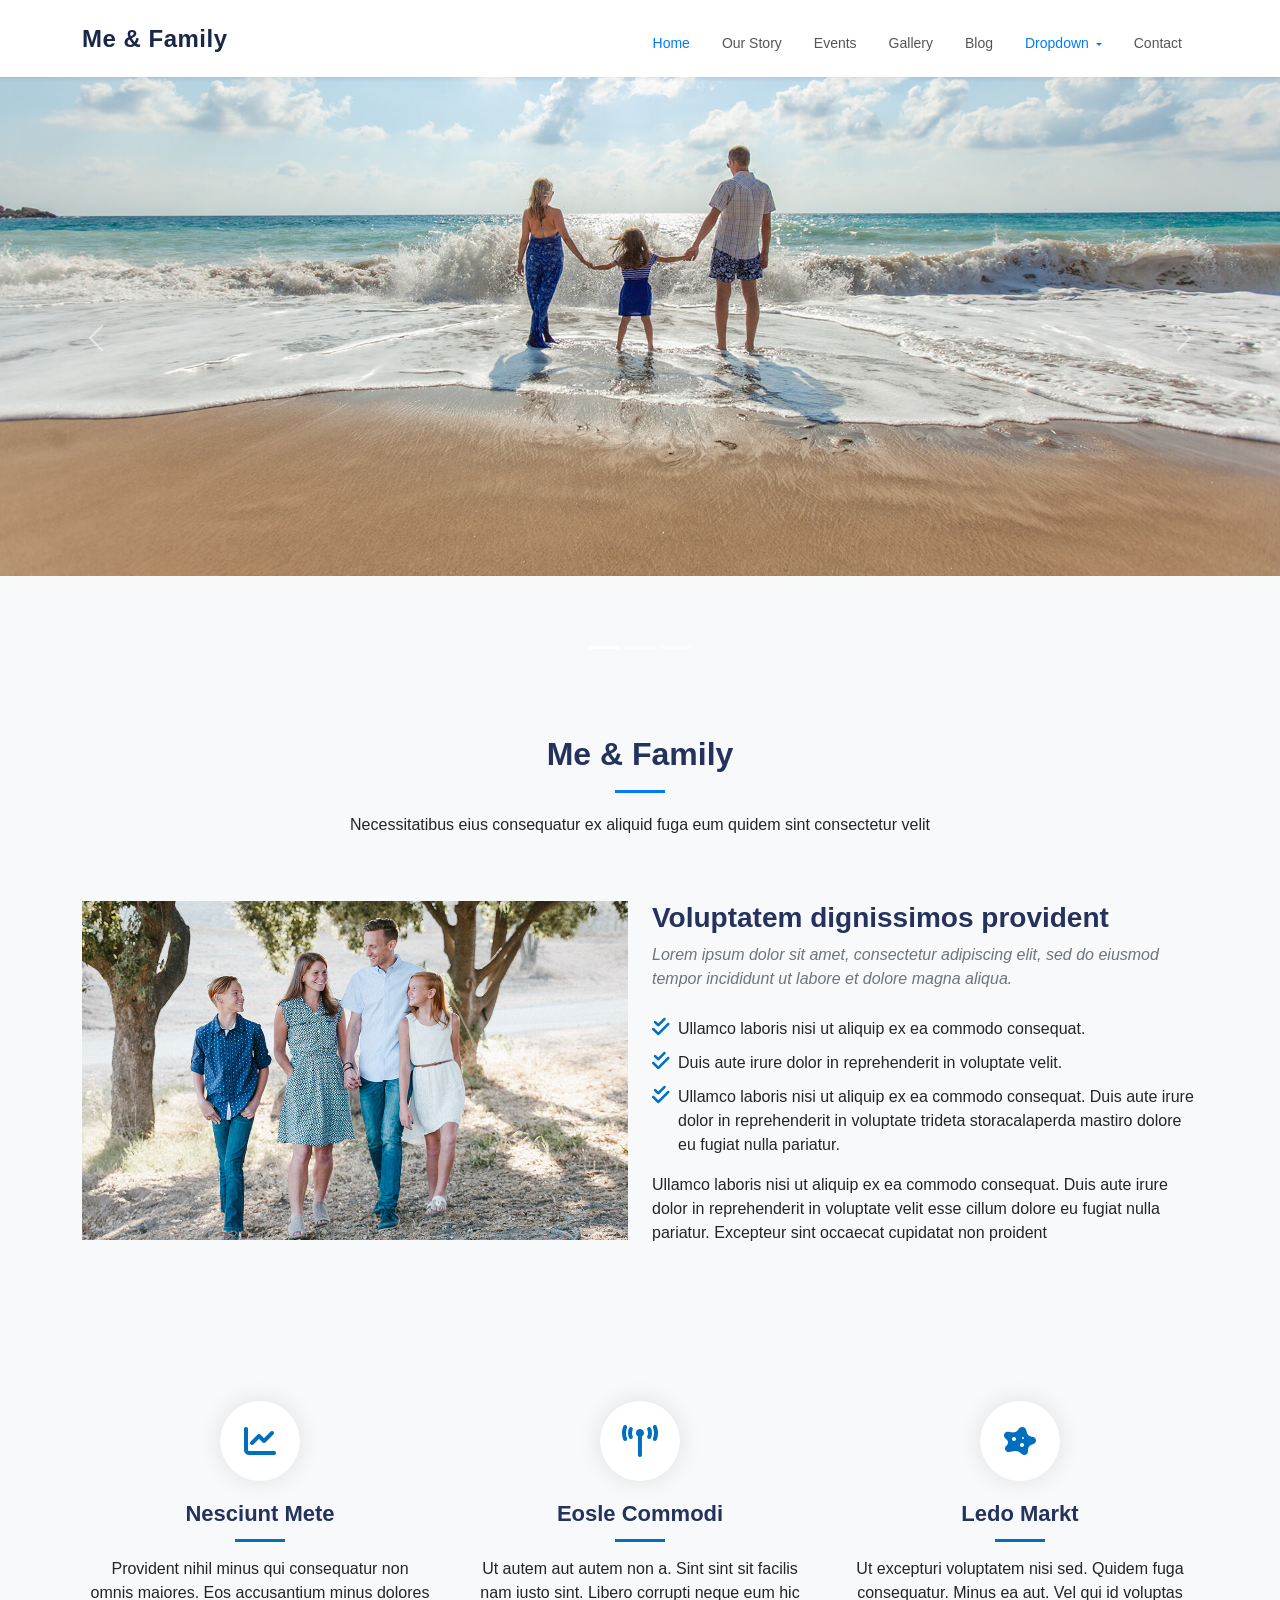
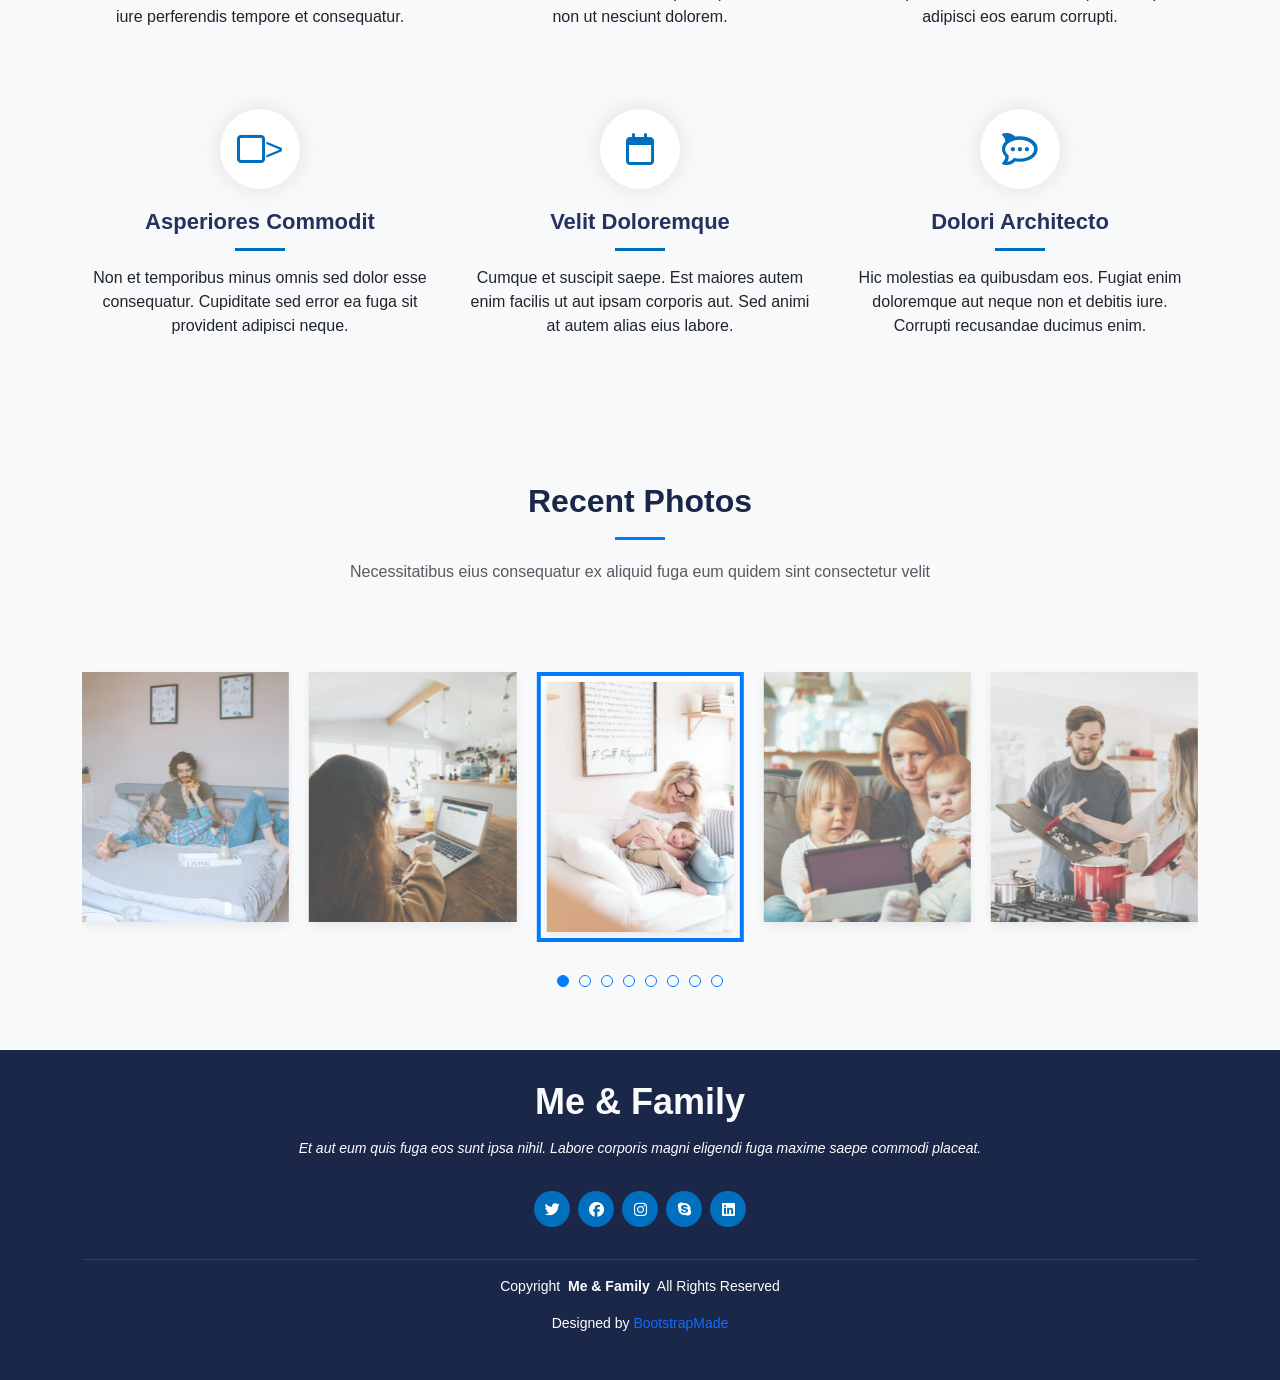
==== index.html @ acaabdf4 "Abdullah commit" ====
<!DOCTYPE html>
<html lang="en">
<head>
    <meta charset="UTF-8">
    <meta name="viewport" content="width=device-width, initial-scale=1.0">
    <title>BootStrap Project</title>

    <link rel="stylesheet" href="assesst/bootStrap/bootstrap.min.css">
    <link rel="stylesheet" href="assesst/css/all.min.css">
    <link rel="stylesheet" href="https://cdn.jsdelivr.net/npm/swiper@10/swiper-bundle.min.css" />
    <link rel="stylesheet" href="assesst/css/style.css">
</head>
<body>
    <!-- start section navBar -->
   <nav class="navbar navbar-expand-lg bg-white custom-navbar shadow-sm fixed-top">
        <div class="container">
    
            <a class="navbar-brand fw-bold brand-text" href="#">Me & Family</a>
            
           
            <button class="navbar-toggler" type="button" data-bs-toggle="collapse" data-bs-target="#mainNav" aria-controls="mainNav" aria-expanded="false" aria-label="Toggle navigation">
                <span class="navbar-toggler-icon"></span>
            </button>

            
            <div class="collapse navbar-collapse" id="mainNav">
                <ul class="navbar-nav ms-auto align-items-lg-center">
                    <li class="nav-item"><a class="nav-link active" href="#">Home</a></li>
                    <li class="nav-item"><a class="nav-link" href="#">Our Story</a></li>
                    <li class="nav-item"><a class="nav-link" href="#">Events</a></li>
                    <li class="nav-item"><a class="nav-link" href="#">Gallery</a></li>
                    <li class="nav-item"><a class="nav-link" href="#">Blog</a></li>
                    
                    
                    <li class="nav-item dropdown custom-dropdown active-dropdown">
                        <a class="nav-link dropdown-toggle" href="#" id="navbarDropdown" role="button" data-bs-toggle="dropdown" aria-expanded="false">
                            Dropdown
                        </a>
                        <ul class="dropdown-menu border-0 shadow" aria-labelledby="navbarDropdown">
                            <li><a class="dropdown-item" href="#">Dropdown 1</a></li>
                            
                           
                            <li class="nav-item dropdown deep-dropdown">
                                <a class="dropdown-item dropdown-toggle d-flex justify-content-between align-items-center text-primary" href="#" id="deepDropdown" role="button" data-bs-toggle="dropdown" aria-expanded="false">
                                    Deep Dropdown
                                </a>
                                <ul class="dropdown-menu border-0 shadow deep-menu" aria-labelledby="deepDropdown">
                                    <li><a class="dropdown-item" href="#">Deep Dropdown 1</a></li>
                                    <li><a class="dropdown-item" href="#">Deep Dropdown 2</a></li>
                                    <li><a class="dropdown-item" href="#">Deep Dropdown 3</a></li>
                                    <li><a class="dropdown-item" href="#">Deep Dropdown 4</a></li>
                                    <li><a class="dropdown-item" href="#">Deep Dropdown 5</a></li>
                                </ul>
                            </li>
                            
                            <li><a class="dropdown-item" href="#">Dropdown 2</a></li>
                            <li><a class="dropdown-item" href="#">Dropdown 3</a></li>
                            <li><a class="dropdown-item" href="#">Dropdown 4</a></li>
                        </ul>
                    </li>
                    
                    <li class="nav-item"><a class="nav-link" href="#">Contact</a></li>
                </ul>
            </div>
        </div>
   </nav>
   <!-- End section navBar -->
   <!-- // -->
   <!-- start section hero -->
  <section class="hero">
     <div id="carouselExampleFade" class="carousel slide carousel-fade ">

      <div class="carousel-indicators">
    <button type="button" data-bs-target="#carouselExampleFade" data-bs-slide-to="0" class="active" aria-current="true" aria-label="Slide 1"></button>
    <button type="button" data-bs-target="#carouselExampleFade" data-bs-slide-to="1" aria-label="Slide 2"></button>
    <button type="button" data-bs-target="#carouselExampleFade" data-bs-slide-to="2" aria-label="Slide 3"></button>
  </div>

  <div class="carousel-inner">
    <div class="carousel-item active">
      <img src="assesst/imgs/hero-carousel-1.jpg" class="d-block w-100" alt="...">
    </div>
    <div class="carousel-item">
      <img src="assesst/imgs/hero-carousel-2.jpg" class="d-block w-100" alt="...">
    </div>
    <div class="carousel-item">
      <img src="assesst/imgs/hero-carousel-3.jpg" class="d-block w-100" alt="...">
    </div>
  </div>
  <button class="carousel-control-prev" type="button" data-bs-target="#carouselExampleFade" data-bs-slide="prev">
    <span class="carousel-control-prev-icon" aria-hidden="true"></span>
    <span class="visually-hidden">Previous</span>
  </button>
  <button class="carousel-control-next" type="button" data-bs-target="#carouselExampleFade" data-bs-slide="next">
    <span class="carousel-control-next-icon" aria-hidden="true"></span>
    <span class="visually-hidden">Next</span>
  </button>
</div>
  </section>
  <!-- End section hero -->
   <!-- // -->
   <!-- // -->
   <!-- start section about -->
        <section class="about section">
            <div class="container">
                <div class="txt-about text-center pb-5">
                    <h2>Me & Family</h2>
                <p>Necessitatibus eius consequatur ex aliquid fuga eum quidem sint consectetur velit</p>
                </div>
                <div class="caption-about">
                    <div class="row">
                        <div class="col-lg-6">
                           <div>
                            <img src="assesst/imgs/about.jpg" class="w-100" alt="">
                           </div>
                        </div>
                        <div class="col-lg-6">
                          <h3>Voluptatem dignissimos provident</h3>
                          <p class="fst-italic text-secondary">Lorem ipsum dolor sit amet, consectetur adipiscing elit, sed do eiusmod tempor incididunt ut labore et dolore magna aliqua.</p>
                          <ul>
                            <li>
                                <i class="fa-solid fa-check-double"></i>
                                <span>Ullamco laboris nisi ut aliquip ex ea commodo consequat.</span>
                            </li>
                            <li>
                                <i class="fa-solid fa-check-double"></i>
                                <span>Duis aute irure dolor in reprehenderit in voluptate velit.</span>
                            </li>
                              <li>
                                <i class="fa-solid fa-check-double"></i>
                               <span>Ullamco laboris nisi ut aliquip ex ea commodo consequat. Duis aute irure dolor in 
                                reprehenderit in voluptate trideta storacalaperda mastiro dolore eu fugiat nulla pariatur.</span>
                            </li>
                          </ul>
                          <p>Ullamco laboris nisi ut aliquip ex ea commodo consequat.
                             Duis aute irure dolor in reprehenderit in voluptate velit esse cillum dolore eu fugiat nulla pariatur. Excepteur sint occaecat cupidatat non proident</p>
                        </div>
                    </div>
                </div>
            </div>
        </section>
        <!-- end section about -->
         <!-- // -->
         <!-- // -->
         <!-- start section feature -->
          <section id="features" class="features section">
            <div class="container">
                <div class="row text-center gy-4">
                    <div class="col-sm-12 col-md-6 col-lg-4 features-col">
                        <div class="icon-features">
                            <i class="fa-solid fa-chart-line"></i>
                        </div>
                        <a href="">
                            <h3>Nesciunt Mete</h3>
                        </a>
                        <p>Provident nihil minus qui consequatur non omnis maiores. Eos accusantium minus dolores iure perferendis tempore et consequatur.</p>
                    </div>
                    <div class="col-sm-12 col-md-6 col-lg-4 features-col">
                        <div class="icon-features">
                            <i class="fa-solid fa-tower-broadcast"></i>
                        </div>
                        <a href="">
                            <h3>Eosle Commodi</h3>
                        </a>
                        <p>Ut autem aut autem non a. Sint sint sit facilis nam iusto sint. Libero corrupti neque eum hic non ut nesciunt dolorem.</p>
                    </div>
                    <div class="col-sm-12 col-md-6 col-lg-4 features-col">
                        <div class="icon-features">
                            <i class="fa-solid fa-disease"></i>
                        </div>
                        <a href="">
                            <h3>Ledo Markt</h3>
                        </a>
                        <p>Ut excepturi voluptatem nisi sed. Quidem fuga consequatur. Minus ea aut. Vel qui id voluptas adipisci eos earum corrupti.</p>
                    </div>
                    <div class="col-sm-12 col-md-6 col-lg-4 features-col">
                        <div class="icon-features">
                           <i class="fa-regular fa-square"></i>>
                        </div>
                        <a href="">
                            <h3>Asperiores Commodit</h3>
                        </a>
                        <p>Non et temporibus minus omnis sed dolor esse consequatur. Cupiditate sed error ea fuga sit provident adipisci neque.</p>
                    </div>
                    <div class="col-sm-12 col-md-6 col-lg-4 features-col">
                        <div class="icon-features">
                           <i class="fa-regular fa-calendar"></i>
                        </div>
                        <a href="">
                            <h3>Velit Doloremque</h3>
                        </a>
                        <p>Cumque et suscipit saepe. Est maiores autem enim facilis ut aut ipsam corporis aut. Sed animi at autem alias eius labore.</p>
                    </div>
                    <div class="col-sm-12 col-md-6 col-lg-4 features-col">
                        <div class="icon-features">
                            <i class="fa-brands fa-rocketchat"></i>
                        </div>
                        <a href="">
                            <h3>Dolori Architecto</h3>
                        </a>
                        <p>Hic molestias ea quibusdam eos. Fugiat enim doloremque aut neque non et debitis iure. Corrupti recusandae ducimus enim.</p>
                    </div>
                </div>
            </div>
          </section>
          <!-- end section feature -->
           <!-- // -->
         <!-- // -->
         <!-- start section recently -->
        <div class="container">
            <section class="recent-photos-section py-5">
        <div class="container text-center mb-5">
            <h2 class="section-title">Recent Photos</h2>
            
            <p class="text-muted mt-3">Necessitatibus eius consequatur ex aliquid fuga eum quidem sint consectetur velit</p>
        </div>

       
        <div class="swiper mySwiper">
            <div class="swiper-wrapper">
                
                <div class="swiper-slide">
                    <img src="assesst/imgs/recent-photos-1.jpg" alt="Photo 1">
                </div>
                <div class="swiper-slide">
                    <img src="assesst/imgs/recent-photos-2.jpg" alt="Photo 2">
                </div>
                <div class="swiper-slide">
                    <img src="assesst/imgs/recent-photos-3.jpg" alt="Photo 3">
                </div>
                <div class="swiper-slide">
                    <img src="assesst/imgs/recent-photos-4.jpg" alt="Photo 4">
                </div>
                <div class="swiper-slide">
                    <img src="assesst/imgs/recent-photos-5.jpg" alt="Photo 5">
                </div>
                <div class="swiper-slide">
                    <img src="assesst/imgs/recent-photos-6.jpg" alt="Photo 6">
                </div>
                 <div class="swiper-slide">
                    <img src="assesst/imgs/recent-photos-7.jpg" alt="Photo 5">
                </div>
                <div class="swiper-slide">
                    <img src="assesst/imgs/recent-photos-8.jpg  " alt="Photo 6">
                </div>
            </div>
            
            <!-- النقاط السفلية (Pagination) -->
            <div class="swiper-pagination"></div>
        </div>
    </section>
        </div>
           <!-- END section recently -->
            <!-- // -->
            <!-- // -->
             <!-- start section footer  -->
              <footer>
                <div class="container-lg">
                    <div class="footer text-center">
                        <h3>Me & Family</h3>
                        <p class="mb-3 fst-italic">Et aut eum quis fuga eos sunt ipsa nihil. Labore corporis magni eligendi fuga maxime saepe commodi placeat.</p>
                         <div class="icon-footer d-flex p-3 justify-content-center align-items-center">
                        <a href="#"">
                            <i class="fa-brands fa-twitter"></i>
                        </a>
                         <a href="#">
                            <i class="fa-brands fa-facebook"></i>
                        </a>
                         <a href="#">
                            <i class="fa-brands fa-instagram"></i>
                        </a>
                         <a href="#">
                            <i class="fa-brands fa-skype"></i>
                        </a>
                         <a href="#">
                            <i class="fa-brands fa-linkedin"></i>
                        </a>
                    </div>
                    <hr>
                    <p>Copyright <span class="txt-1">Me & Family</span> All Rights Reserved</p>
                    <p>Designed by <span class="txt-2"><a href="#">BootstrapMade</a></span></p>
                    </div>
                   
                </div>
              </footer>
            <!-- End section footer  -->

    <script src="assesst/js/bootstrap.bundle.min.js"></script>
    <script src="https://cdn.jsdelivr.net/npm/swiper@10/swiper-bundle.min.js"></script>
    <script src="assesst/js/main.js"></script>
</body>
</html>
---- assesst/css/style.css ----
body {
    font-family: 'Poppins', sans-serif;
    background-color: #f8f9fa;
}

*{
    box-sizing: border-box;
    margin: 0;
    padding: 0;
}

h2
{
font-size: 2rem;
font-weight: 700; 
margin-bottom: 1.25rem;
padding-bottom: 1.25rem;
position: relative;
color: #24325D;
}
a
{
    text-decoration: none;
}
ul
{
    list-style: none;
    padding: 0;
}
ul li
{
    display: flex;
    padding: .625rem 0 0 0;
}
ul li i
{
    color: #006FBE;
        margin-right: 0.5rem;
    line-height: 1.2;
    font-size: 1.25rem;
}
h2::after
{
    content: "";
    position: absolute;
    display: block;
    width: 3.125rem;
    height: .1875rem;
    left: 0;
    right: 0;
    bottom: 0;
    margin: auto;
    background-color: #007bff;
}
h3
{
    color: #24325D;
}
section,.section
{
    padding: 3.75rem 0;
    scroll-margin-top: 90px;
    overflow: clip;
}


.custom-navbar {
    padding-top: 15px;
    padding-bottom: 15px;
}


.brand-text {
    color: #1b2749 !important; 
    font-size: 24px;
    letter-spacing: 0.5px;
}


.navbar-nav .nav-link {
    color: #555555;
    font-size: 14px;
    font-weight: 400;
    margin: 0 8px;
    transition: color 0.3s ease;
}

.navbar-nav .nav-link:hover, 
.navbar-nav .nav-link.active,
.active-dropdown .nav-link {
    color: #007bff !important; 
}


.dropdown-menu {
    border-radius: 4px;
    padding: 10px 0;
    margin-top: 0;
}

.dropdown-item {
    padding: 10px 20px;
    font-size: 14px;
    color: #444;
    transition: all 0.3s ease;
}

.dropdown-item:hover {
    background-color: transparent;
    color: #007bff;
}
/* section hero  */
.hero
{
    padding: 0;
}


/* end section hero  */

/* // */
/* // */

/* section about  */


.about .caption-about h3
{
font-size: 1.75rem;
font-weight: 700;

}

/* end section about  */
/* // */
/* // */
/* section feature  */
.features-col
{
    padding: 20px;
}
.features  h3
{
    position: relative;
    font-size: 1.375rem;
    font-weight: 700;
    margin-bottom: 15px;
    padding-bottom: 15px;
    transition: 0.3s ease-in;
}
.features .features-col:hover  h3
{
    color: #006FBE;
}
.features  h3::after
{
    content: "";
    position: absolute;
    display: block;
    width: 3.125rem;
    height: .1875rem;
    left: 0;
    right: 0;
    bottom: 0;
    margin: auto;
    background-color: #006FBE;
}
.features .icon-features
{
    width: 80px;
    height: 80px;
    border-radius: 50px;
    background-color: #fff;
    display: flex;
    justify-content: center;
    align-items: center;
    font-size: 2rem;
    color: #006FBE;
    margin: 0 auto;
    margin-bottom: 20px;
    box-shadow: 0 0px 25px rgb(0, 0, 0 ,0.1);
}

/* end section features  */

/* section recent  */

.recent-photos-section {
    overflow: hidden; 
}

.section-title {
    color: #1b2749; 
    font-weight: 700;
    font-size: 32px;
}

.title-underline {
    width: 60px;
    height: 3px;
   
    margin: 10px auto 0;
}


.swiper {
    width: 100%;
    padding: 40px 0 60px 0;
}

.swiper-slide {
    display: flex;
    justify-content: center;
    align-items: center;
    transition: all 0.4s ease; 
    transform: scale(0.85); 
    opacity: 0.7; 
}


.swiper-slide img {
    width: 100%;
    height: 250px;
    object-fit: cover;
    box-shadow: 0 4px 10px rgba(0,0,0,0.1);
}

.swiper-slide-active {
    transform: scale(1.1); 
    opacity: 1; 
    z-index: 10;
    
   
    border: 4px solid #007bff;
    padding: 6px;
    background-color: #ffffff; 
}


.swiper-pagination-bullet {
    width: 12px;
    height: 12px;
    background-color: transparent;
    border: 1px solid #007bff; 
    opacity: 1;
    margin: 0 5px !important;
}

.swiper-pagination-bullet-active {
    background-color: #007bff; 
}

/* end section recently  */

/* footer  */
footer 
{
    background-color: #1b2749;
    padding: 30px 0;
    
}
footer .footer h3
{
    color: #f8f9fa;
    font-size: 2.25rem;
    font-weight: 700;
    padding: 0;
    margin: 0 0 15px 0;
}
footer .footer
{
    color: white;
}
footer .footer .icon-footer a
{
width: 36px;
height: 36px;
background-color:#006fbe;
border-radius: 50%;
font-size: 15px;
display: flex;
justify-content: center;
align-items: center;
margin: 0 4px;
text-align: center;
}
footer .footer .icon-footer a i
{
    color: white;
}

footer .footer p{
    font-size: .875rem;
}
footer .footer p span.txt-1
{
    font-weight: bold;
   padding-right: 0.25rem !important;
   padding-left: .25rem !important;
}

footer .footer p span.txt-2{

}

hr{
    opacity: 0.1;
}




/* End footer  */

/* // */
/* // */
/* // */








/* media Query  */



@media (min-width: 992px) {
    
    .custom-dropdown:hover > .dropdown-menu {
        display: block;
        animation: fadeIn 0.3s ease;
    }
    
    
    .deep-dropdown:hover > .dropdown-menu {
        display: block;
        animation: fadeIn 0.3s ease;
    }

    
    .deep-dropdown .deep-menu {
        top: 0;
        right: 100%; 
        left: auto;
        margin-right: 2px;
        margin-top: -10px;
    }
    .hero .carousel
    {
   min-height: 75vh;
    
    }
}


@keyframes fadeIn {
    from { opacity: 0; transform: translateY(10px); }
    to { opacity: 1; transform: translateY(0); }
}


.dropdown-toggle::after {
    vertical-align: middle;
    font-size: 12px;
}
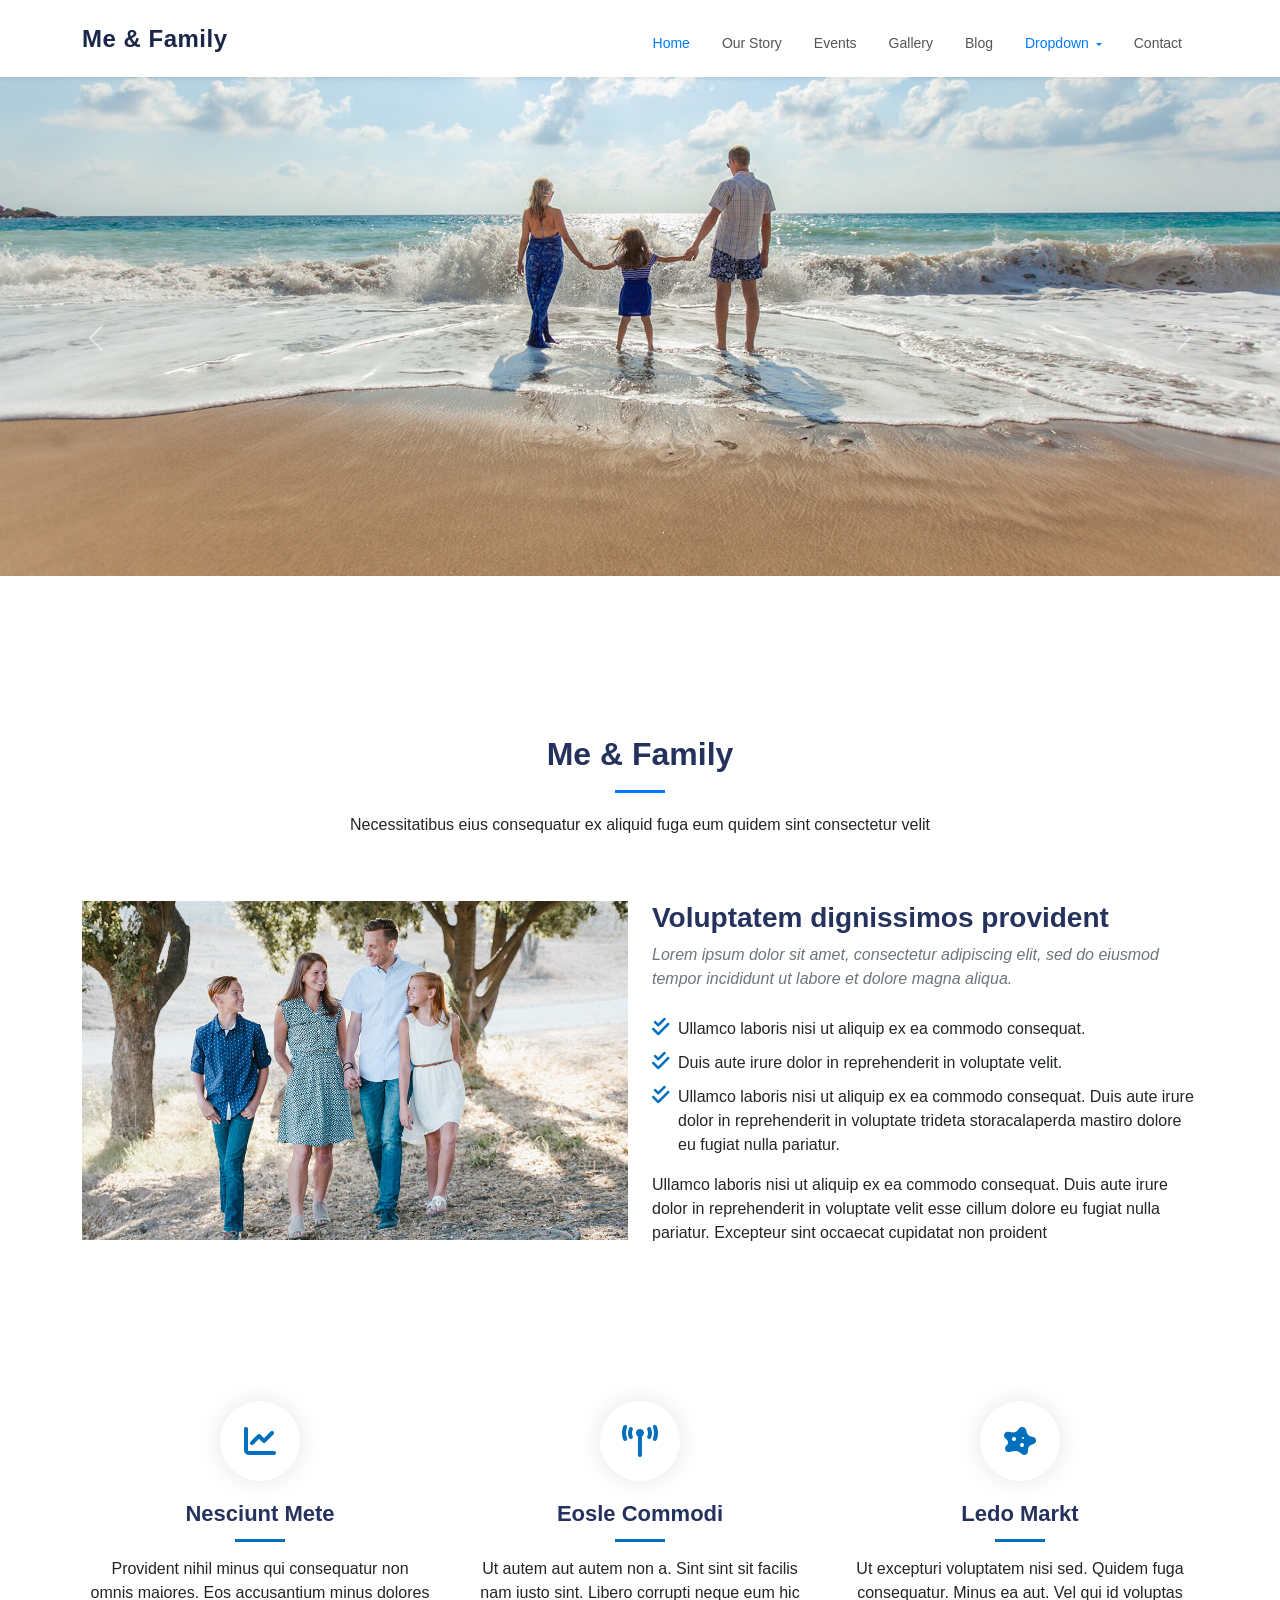
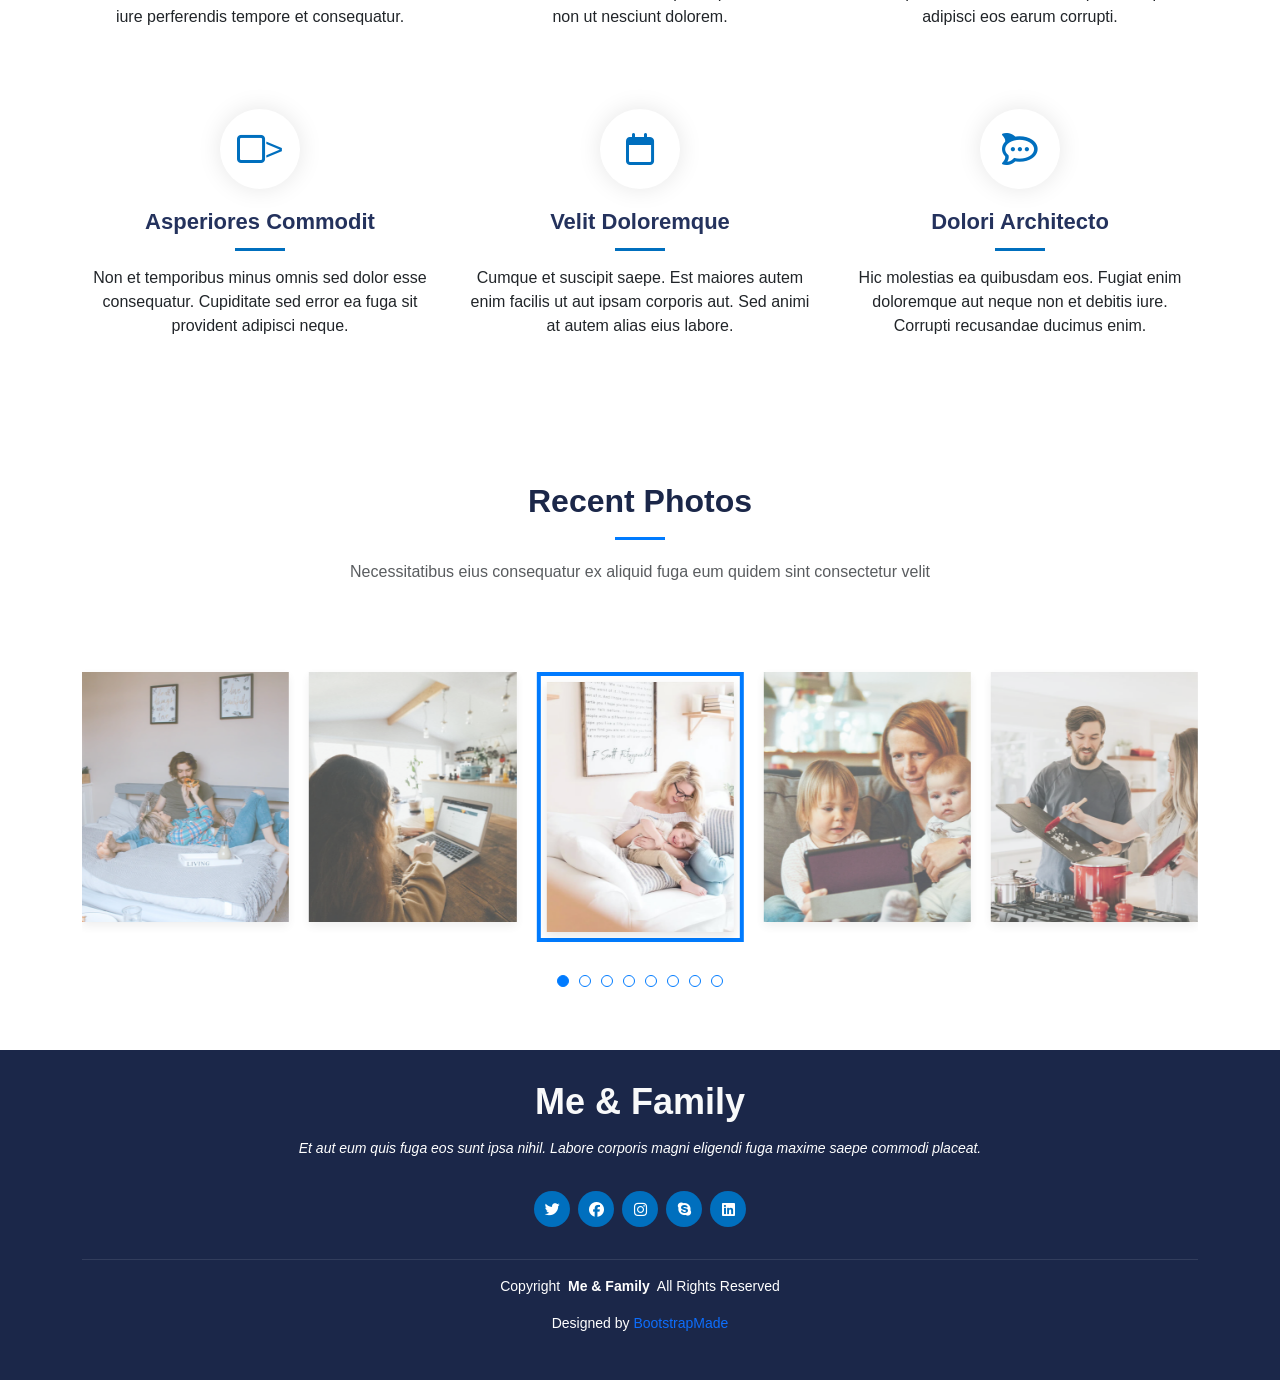
==== commit 20407088: "Abdullah Second Commit" ====
--- a/index.html
+++ b/index.html
@@ -5,10 +5,10 @@
     <meta name="viewport" content="width=device-width, initial-scale=1.0">
     <title>BootStrap Project</title>
 
-    <link rel="stylesheet" href="assesst/bootStrap/bootstrap.min.css">
-    <link rel="stylesheet" href="assesst/css/all.min.css">
+    <link rel="stylesheet" href="assets/bootStrap/bootstrap.min.css">
+    <link rel="stylesheet" href="assets/css/all.min.css">
     <link rel="stylesheet" href="https://cdn.jsdelivr.net/npm/swiper@10/swiper-bundle.min.css" />
-    <link rel="stylesheet" href="assesst/css/style.css">
+    <link rel="stylesheet" href="assets/css/style.css">
 </head>
 <body>
     <!-- start section navBar -->
@@ -25,11 +25,11 @@
             
             <div class="collapse navbar-collapse" id="mainNav">
                 <ul class="navbar-nav ms-auto align-items-lg-center">
-                    <li class="nav-item"><a class="nav-link active" href="#">Home</a></li>
-                    <li class="nav-item"><a class="nav-link" href="#">Our Story</a></li>
-                    <li class="nav-item"><a class="nav-link" href="#">Events</a></li>
-                    <li class="nav-item"><a class="nav-link" href="#">Gallery</a></li>
-                    <li class="nav-item"><a class="nav-link" href="#">Blog</a></li>
+                    <li class="nav-item"><a class="nav-link active" href="index.html">Home</a></li>
+                    <li class="nav-item"><a class="nav-link" href="Our Story.html">Our Story</a></li>
+                    <li class="nav-item"><a class="nav-link" href="Event.html">Events</a></li>
+                    <li class="nav-item"><a class="nav-link" href="Gallery.html">Gallery</a></li>
+                    <li class="nav-item"><a class="nav-link" href="blog.html">Blog</a></li>
                     
                     
                     <li class="nav-item dropdown custom-dropdown active-dropdown">
@@ -59,7 +59,7 @@
                         </ul>
                     </li>
                     
-                    <li class="nav-item"><a class="nav-link" href="#">Contact</a></li>
+                    <li class="nav-item"><a class="nav-link" href="contact.html">Contact</a></li>
                 </ul>
             </div>
         </div>
@@ -78,13 +78,13 @@
 
   <div class="carousel-inner">
     <div class="carousel-item active">
-      <img src="assesst/imgs/hero-carousel-1.jpg" class="d-block w-100" alt="...">
+      <img src="assets/imgs/hero-carousel-1.jpg" class="d-block w-100" alt="...">
     </div>
     <div class="carousel-item">
-      <img src="assesst/imgs/hero-carousel-2.jpg" class="d-block w-100" alt="...">
+      <img src="assets/imgs/hero-carousel-2.jpg" class="d-block w-100" alt="...">
     </div>
     <div class="carousel-item">
-      <img src="assesst/imgs/hero-carousel-3.jpg" class="d-block w-100" alt="...">
+      <img src="assets/imgs/hero-carousel-3.jpg" class="d-block w-100" alt="...">
     </div>
   </div>
   <button class="carousel-control-prev" type="button" data-bs-target="#carouselExampleFade" data-bs-slide="prev">
@@ -111,7 +111,7 @@
                     <div class="row">
                         <div class="col-lg-6">
                            <div>
-                            <img src="assesst/imgs/about.jpg" class="w-100" alt="">
+                            <img src="assets/imgs/about.jpg" class="w-100" alt="">
                            </div>
                         </div>
                         <div class="col-lg-6">
@@ -220,28 +220,28 @@
             <div class="swiper-wrapper">
                 
                 <div class="swiper-slide">
-                    <img src="assesst/imgs/recent-photos-1.jpg" alt="Photo 1">
-                </div>
-                <div class="swiper-slide">
-                    <img src="assesst/imgs/recent-photos-2.jpg" alt="Photo 2">
-                </div>
-                <div class="swiper-slide">
-                    <img src="assesst/imgs/recent-photos-3.jpg" alt="Photo 3">
-                </div>
-                <div class="swiper-slide">
-                    <img src="assesst/imgs/recent-photos-4.jpg" alt="Photo 4">
-                </div>
-                <div class="swiper-slide">
-                    <img src="assesst/imgs/recent-photos-5.jpg" alt="Photo 5">
-                </div>
-                <div class="swiper-slide">
-                    <img src="assesst/imgs/recent-photos-6.jpg" alt="Photo 6">
+                    <img src="assets/imgs/recent-photos-1.jpg" alt="Photo 1">
+                </div>
+                <div class="swiper-slide">
+                    <img src="assets/imgs/recent-photos-2.jpg" alt="Photo 2">
+                </div>
+                <div class="swiper-slide">
+                    <img src="assets/imgs/recent-photos-3.jpg" alt="Photo 3">
+                </div>
+                <div class="swiper-slide">
+                    <img src="assets/imgs/recent-photos-4.jpg" alt="Photo 4">
+                </div>
+                <div class="swiper-slide">
+                    <img src="assets/imgs/recent-photos-5.jpg" alt="Photo 5">
+                </div>
+                <div class="swiper-slide">
+                    <img src="assets/imgs/recent-photos-6.jpg" alt="Photo 6">
                 </div>
                  <div class="swiper-slide">
-                    <img src="assesst/imgs/recent-photos-7.jpg" alt="Photo 5">
-                </div>
-                <div class="swiper-slide">
-                    <img src="assesst/imgs/recent-photos-8.jpg  " alt="Photo 6">
+                    <img src="assets/imgs/recent-photos-7.jpg" alt="Photo 5">
+                </div>
+                <div class="swiper-slide">
+                    <img src="assets/imgs/1 (1).jpg" alt="Photo 6">
                 </div>
             </div>
             
@@ -285,8 +285,8 @@
               </footer>
             <!-- End section footer  -->
 
-    <script src="assesst/js/bootstrap.bundle.min.js"></script>
+    <script src="assets/js/bootstrap.bundle.min.js"></script>
     <script src="https://cdn.jsdelivr.net/npm/swiper@10/swiper-bundle.min.js"></script>
-    <script src="assesst/js/main.js"></script>
+    <script src="assets/js/main.js"></script>
 </body>
 </html>
--- a/assets/css/style.css
+++ b/assets/css/style.css
@@ -0,0 +1,369 @@
+
+body {
+    font-family: 'Poppins', sans-serif;
+    background-color: #ffffff;
+}
+
+*{
+    box-sizing: border-box;
+    margin: 0;
+    padding: 0;
+}
+
+h2
+{
+font-size: 2rem;
+font-weight: 700; 
+margin-bottom: 1.25rem;
+padding-bottom: 1.25rem;
+position: relative;
+color: #24325D;
+}
+a
+{
+    text-decoration: none;
+}
+ul
+{
+    list-style: none;
+    padding: 0;
+}
+ul li
+{
+    display: flex;
+    padding: .625rem 0 0 0;
+}
+ul li i
+{
+    color: #006FBE;
+        margin-right: 0.5rem;
+    line-height: 1.2;
+    font-size: 1.25rem;
+}
+h2::after
+{
+    content: "";
+    position: absolute;
+    display: block;
+    width: 3.125rem;
+    height: .1875rem;
+    left: 0;
+    right: 0;
+    bottom: 0;
+    margin: auto;
+    background-color: #007bff;
+}
+h3
+{
+    color: #24325D;
+}
+section,.section
+{
+    padding: 3.75rem 0;
+    scroll-margin-top: 90px;
+    overflow: clip;
+}
+
+
+.custom-navbar {
+    padding-top: 15px;
+    padding-bottom: 15px;
+}
+
+
+.brand-text {
+    color: #1b2749 !important; 
+    font-size: 24px;
+    letter-spacing: 0.5px;
+}
+
+
+.navbar-nav .nav-link {
+    color: #555555;
+    font-size: 14px;
+    font-weight: 400;
+    margin: 0 8px;
+    transition: color 0.3s ease;
+}
+
+.navbar-nav .nav-link:hover, 
+.navbar-nav .nav-link.active,
+.active-dropdown .nav-link {
+    color: #007bff !important; 
+}
+
+
+.dropdown-menu {
+    border-radius: 4px;
+    padding: 10px 0;
+    margin-top: 0;
+}
+
+.dropdown-item {
+    padding: 10px 20px;
+    font-size: 14px;
+    color: #444;
+    transition: all 0.3s ease;
+}
+
+.dropdown-item:hover {
+    background-color: transparent;
+    color: #007bff;
+}
+/* section hero  */
+.hero
+{
+    padding: 0;
+}
+
+
+/* end section hero  */
+
+/* // */
+/* // */
+
+/* section about  */
+
+
+.about .caption-about h3
+{
+font-size: 1.75rem;
+font-weight: 700;
+
+}
+
+/* end section about  */
+/* // */
+/* // */
+/* section feature  */
+.features-col
+{
+    padding: 20px;
+}
+.features  h3
+{
+    position: relative;
+    font-size: 1.375rem;
+    font-weight: 700;
+    margin-bottom: 15px;
+    padding-bottom: 15px;
+    transition: 0.3s ease-in;
+}
+.features .features-col:hover  h3
+{
+    color: #006FBE;
+}
+.features  h3::after
+{
+    content: "";
+    position: absolute;
+    display: block;
+    width: 3.125rem;
+    height: .1875rem;
+    left: 0;
+    right: 0;
+    bottom: 0;
+    margin: auto;
+    background-color: #006FBE;
+}
+.features .icon-features
+{
+    width: 80px;
+    height: 80px;
+    border-radius: 50px;
+    background-color: #fff;
+    display: flex;
+    justify-content: center;
+    align-items: center;
+    font-size: 2rem;
+    color: #006FBE;
+    margin: 0 auto;
+    margin-bottom: 20px;
+    box-shadow: 0 0px 25px rgb(0, 0, 0 ,0.1);
+}
+
+/* end section features  */
+
+/* section recent  */
+
+.recent-photos-section {
+    overflow: hidden; 
+}
+
+.section-title {
+    color: #1b2749; 
+    font-weight: 700;
+    font-size: 32px;
+}
+
+.title-underline {
+    width: 60px;
+    height: 3px;
+   
+    margin: 10px auto 0;
+}
+
+
+.swiper {
+    width: 100%;
+    padding: 40px 0 60px 0;
+}
+
+.swiper-slide {
+    display: flex;
+    justify-content: center;
+    align-items: center;
+    transition: all 0.4s ease; 
+    transform: scale(0.85); 
+    opacity: 0.7; 
+}
+
+
+.swiper-slide img {
+    width: 100%;
+    height: 250px;
+    object-fit: cover;
+    box-shadow: 0 4px 10px rgba(0,0,0,0.1);
+}
+
+.swiper-slide-active {
+    transform: scale(1.1); 
+    opacity: 1; 
+    z-index: 10;
+    
+   
+    border: 4px solid #007bff;
+    padding: 6px;
+    background-color: #ffffff; 
+}
+
+
+.swiper-pagination-bullet {
+    width: 12px;
+    height: 12px;
+    background-color: transparent;
+    border: 1px solid #007bff; 
+    opacity: 1;
+    margin: 0 5px !important;
+}
+
+.swiper-pagination-bullet-active {
+    background-color: #007bff; 
+}
+
+/* end section recently  */
+
+/* footer  */
+footer 
+{
+    background-color: #1b2749;
+    padding: 30px 0;
+    
+}
+footer .footer h3
+{
+    color: #f8f9fa;
+    font-size: 2.25rem;
+    font-weight: 700;
+    padding: 0;
+    margin: 0 0 15px 0;
+}
+footer .footer
+{
+    color: white;
+}
+footer .footer .icon-footer a
+{
+width: 36px;
+height: 36px;
+background-color:#006fbe;
+border-radius: 50%;
+font-size: 15px;
+display: flex;
+justify-content: center;
+align-items: center;
+margin: 0 4px;
+text-align: center;
+}
+footer .footer .icon-footer a i
+{
+    color: white;
+}
+
+footer .footer p{
+    font-size: .875rem;
+}
+footer .footer p span.txt-1
+{
+    font-weight: bold;
+   padding-right: 0.25rem !important;
+   padding-left: .25rem !important;
+}
+
+footer .footer p span.txt-2{
+
+}
+
+hr{
+    opacity: 0.1;
+}
+
+
+
+
+/* End footer  */
+
+/* // */
+/* // */
+/* // */
+
+
+
+
+
+
+
+
+/* media Query  */
+
+
+
+@media (min-width: 992px) {
+    
+    .custom-dropdown:hover > .dropdown-menu {
+        display: block;
+        animation: fadeIn 0.3s ease;
+    }
+    
+    
+    .deep-dropdown:hover > .dropdown-menu {
+        display: block;
+        animation: fadeIn 0.3s ease;
+    }
+
+    
+    .deep-dropdown .deep-menu {
+        top: 0;
+        right: 100%; 
+        left: auto;
+        margin-right: 2px;
+        margin-top: -10px;
+    }
+    .hero .carousel
+    {
+   min-height: 75vh;
+    
+    }
+}
+
+
+@keyframes fadeIn {
+    from { opacity: 0; transform: translateY(10px); }
+    to { opacity: 1; transform: translateY(0); }
+}
+
+
+.dropdown-toggle::after {
+    vertical-align: middle;
+    font-size: 12px;
+}
